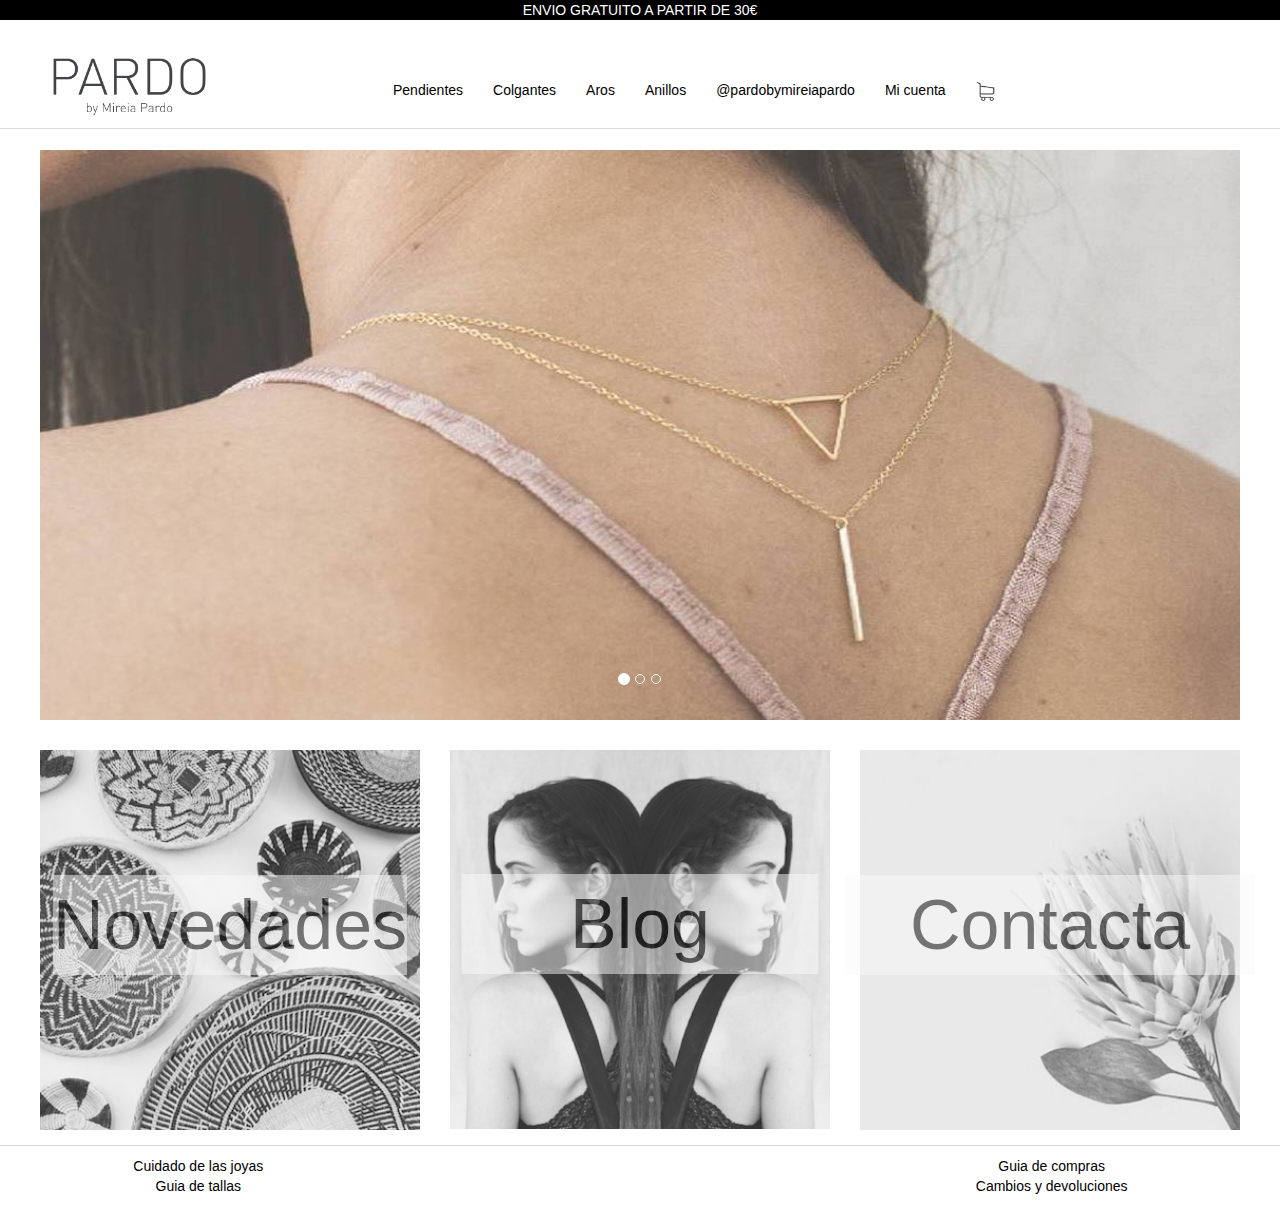
==== index.html @ e5103244 "base.html to index.html for deployment changed" ====
<!DOCTYPE html>
<html lang="en-us">

<head>
    <meta charset="UTF-8">
    <meta name="viewport" content="width=device-width, initial-scale=1.0">
    <meta http-equiv="X-UA-Compatible" content="ie=edge">
    <title>Pardo by Mireia</title>
    <link rel="stylesheet" href="dwcdn/css/bootstrap.min.css">
    <link rel="stylesheet" href="dwcdn/css/bootstrap-theme.min.css"> 
    <link rel="stylesheet" href="https://use.fontawesome.com/releases/v5.1.0/css/all.css" integrity="sha384-lKuwvrZot6UHsBSfcMvOkWwlCMgc0TaWr+30HWe3a4ltaBwTZhyTEggF5tJv8tbt" crossorigin="anonymous">
    <link rel="stylesheet" href="css/custom.css" type="text/css" />
</head>

<body>
    <div class="container body">
    <header id="header" class="navbar-fixed-top">
        <div class="banner ">
            <span>ENVIO GRATUITO A PARTIR DE 30€</span>
        </div>
        
        <div class="landing_navbar">
            <div class="row">
                <div class="col-sm-3 col-xs-3">
                    <div id="header_logo">
                            <a href="index.html" target="_self" class="has-category"><img class="logo img-responsive" src="images/logo/logo.png" alt="Pardo by Mireia Pardo" width="200" height="50"></a>
                    </div>
                </div>
                <ul class="nav navbar-nav megamenu">
                    <li class="part"><a href="pendientes.html" target="_self" class="has-category"><span class="menu-title">Pendientes</span></a></li>
                    <li class="part"><a href="colgantes.html" target="_self" class="has-category"><span class="menu-title">Colgantes</span></a></li>
                    <li class="part"><a href="aros.html" target="_self" class="has-category"><span class="menu-title">Aros</span></a></li>
                    <li class="part"><a href="anillos.html" target="_self" class="has-category"><span class="menu-title">Anillos</span></a></li>
                    <li class="part"><a href="shopinsta.html" target="_self" class="has-category"><span class="menu-title">@pardobymireiapardo</span></a></li>
                    <li class="part"><a href="micuenta.html" target="_self" class="has-category"><span class="menu-title"><i class="fas fa-user"></i> Mi cuenta</span></a></li>
                    <li class="part"><a href="cartex.html" target="_self" class="has-category"><span class="menu-title"><img   width="60%" src="images/cart/cart2.png" alt="carrito"></span></a></li>

                </ul>
                <div class="dropdown">
                    <button onclick="myFunction()" type="button" class="dropbtn navbar-toggle collapsed"
                    data-toggle="collapse"
                    data-target="#myCollapsingList">
                    <!--creates collapsed menu icon appearance-->
                    <span class="icon-bar"></span>
                    <span class="icon-bar"></span>
                    <span class="icon-bar"></span>
                </button>
                    <div id="myDropdown" class="dropdown-content">
                        <ul class="nav navbar-nav">
                                <li class="part"><a href="pendientes.html" target="_self" class="has-category"><span class="menu-title">Pendientes</span></a></li>
                                <li class="part"><a href="colgantes.html" target="_self" class="has-category"><span class="menu-title">Colgantes</span></a></li>
                                <li class="part"><a href="aros.html" target="_self" class="has-category"><span class="menu-title">Aros</span></a></li>
                                <li class="part"><a href="anillos.html" target="_self" class="has-category"><span class="menu-title">Anillos</span></a></li>
                                <li class="part"><a href="shopinsta.html" target="_self" class="has-category"><span class="menu-title">@pardobymireiapardo</span></a></li>
                                <li class="part"><a href="micuenta.html" target="_self" class="has-category"><span class="menu-title"><i class="fas fa-user"></i> Mi cuenta</span></a></li>
                                <li class="part"><a href="cartex.html" target="_self" class="has-category"><span class="menu-title"><img   width="60%" src="images/cart/cart2.png" alt="carrito"></span></a></li>

                        </ul>
                    </div>
                </div>
                <script>
                    /* When the user clicks on the button, 
                    toggle between hiding and showing the dropdown content */
                    function myFunction() {
                        document.getElementById("myDropdown").classList.toggle("show");
                    }
                    // Close the dropdown if the user clicks outside of it
                    window.onclick = function(event) {
                        if (!event.target.matches('.dropbtn')) {

                            var dropdowns = document.getElementsByClassName("dropdown-content");
                            var i;
                            for (i = 0; i < dropdowns.length; i++) {
                                var openDropdown = dropdowns[i];
                                if (openDropdown.classList.contains('show')) {
                                    openDropdown.classList.remove('show');
                                }
                            }
                        }
                    }
                </script>
            </div>
            <hr>
        </div>
    </header>
    <div class='navbar_adjust'></div>
    <div class="container main_content">
        <div class="row carousel_container">
            <div class="col-md-12">
                <!--SLIDING IMAGES-->
                <div id="carousel_id" class="carousel slide" data-ride="carousel">
                <!-- Indicators -->
                <ol class="carousel-indicators">
                    <li data-target="#carousel_id" data-slide-to="0" class="active"></li>
                    <li data-target="#carousel_id" data-slide-to="1"></li>
                    <li data-target="#carousel_id" data-slide-to="2"></li>
                </ol>
                <div class="carousel-inner" role="listbox">
                    <div class="item active">
                        <img src="images/carousel/carr1.jpg">
                    </div>
                    <div class="item">
                        <img src="images/carousel/carr2.jpg">
                    </div>
                    <div class="item">
                        <img src="images/carousel/carr3.jpg">
                    </div>
                </div>
            </div>
        </div>
        
        <div class="container b_w_img">
                <div class="row">
                    <div class="col-sm-4 bw" ><a href="novedades.html"><img id='bw1' src="images/bw_img/bw1.png" width='100%' alt=""><div class="bwtext">Novedades</div></a></div>
                    <div class="col-sm-4 bw" ><a href="blog.html"><img id='bw2' src="images/bw_img/bw2.png" width='100%' alt=""><div style='padding: 0px 1.55em;'class="bwtext">Blog</div></a></div>
                    <div class="col-sm-4 bw" ><a class='contact' href="#contactForm" target="_self" class="has-category"><img id='bw3' src="images/bw_img/bw3.png" width='100%' alt=""><div style='padding: 0px 1em;'class="bwtext">Contacta</div></a></div>
                </div>
        </div>
    </div>
    
</div>

<!--CONTACT FORM POP UP-->
<div class="container contactformbg">
    <div id="contactForm">
        <h1 class='cftitle'>¿Alguna duda?</h1>
        <h4 class='cftitle'>¡Escribenos!</h4>
            <form action='https://formspree.io/mboladop@gmail.com' method="POST">
                <input name="name" placeholder="Nombre" type="text" required />
                <input name="_replyto" placeholder="Email" type="email" required />
                <input name="message" placeholder="Tema" type="text" required />
                <textarea placeholder="Consulta"></textarea>
                <input class="btn btn-success formbtn" type="submit" />
                <input class="btn btn-success formbtn" type="reset" />
            </form>
    </div>
</div>
<!--END CONTACT FORM POP UP-->
    <footer>
        <div class="container footer">
                <hr>
        <div class="inside_footer row">
            <div class="col-sm-4">
                <a target="_blank" href="files/cuidado.pdf">Cuidado de las joyas</a> <br>
                <a target="_blank" href="files/tallas.pdf"> Guia de tallas</a>
            </div>
            <div class="col-sm-4">
                <a target="_blank" href="https://www.instagram.com/pardobymireiapardo" target="_self"><i class="fab fa-instagram fa-1x"></i></a>
                <a target="_blank" href="https://www.facebook.com/mireiapardo" target="_self"><i class="fab fa-facebook-f fa-1x"></i></a>
            </div>
            <div class="col-sm-4">
                <a target="_blank" href="files/compra.pdf"> Guia de compras</a> <br>
                <a target="_blank" href="files/cambios.pdf"> Cambios y devoluciones</a>
            </div>
        </div>
        </div>

    </footer>
</div>
<script type="text/javascript" src="dwcdn/js/jquery-3.3.1.min.js"></script>
<script type="text/javascript" src="dwcdn/js/bootstrap.min.js"></script>
<script>
$(document).ready(function(){
    $("#bw1").hover(
        function() {$(this).attr("src","images/bw_img/c1.png");},
        function() {$(this).attr("src","images/bw_img/bw1.png");
    });
    $("#bw2").hover(
        function() {$(this).attr("src","images/bw_img/c2.png");},
        function() {$(this).attr("src","images/bw_img/bw2.png");
    });
    $("#bw3").hover(
        function() {$(this).attr("src","images/bw_img/c3.png");},
        function() {$(this).attr("src","images/bw_img/bw3.png");
    });
    });

$(function() {

// contact form animations
$('.contact').click(function() {
    $('#contactForm').fadeToggle();
})
$(document).mouseup(function(e) {
    var container = $("#contactForm");

    if (!container.is(e.target) // if the target of the click isn't the container...
        &&
        container.has(e.target).length === 0) // ... nor a descendant of the container
    {
        container.fadeOut();
    }
});

});
</script>
</body>

</html>
---- css/custom.css ----
body, a, p, h1, h2, h3, h4, h5, h6, pre {
    font-family: 'Avenir-Book', sans-serif !important;
}
.container.body{
    width: 100vw;
    height: 100vh;
    margin: 0;
    padding: 0;
}
a {
  color: black;  
}  
.banner {
    text-align: center;
    background-color: black;
    width: 100%;
    height: 10%;
}
.navbar_adjust{
    height:150px;
}
.landing_navbar{
    background-color: white;
}
.navbar {
    background-color: white;
    color: black;
}
.dropdown {
    display: none;
}

#header_logo{
    margin-left: 10%;
    padding-top: 5%;
}
header {
    position: fixed;
    display: block;
    color: white;
}
hr {
    height: 1px;
    border: none;
    color: #D9DADC;
    background-color: #D9DADC;
    margin: 0;
}
.megamenu {
    padding-left: 5%;
    color: black;
}
.part {
    padding-top: 7%;
}
.b_w_img{
    width: 100%;
    padding: 15px;
}
.bw{
    padding-top: 30px;
    overflow: hidden;
}
.bwtext{
    font-family: 'Avenir-Book', sans-serif;
    font-size: 5em;
    color:#000000;
    /* font-weight: bold; */
    background: #fafafa;
    opacity: 0.5;
    position: absolute;
    top: 50%;
    left: 50%;
    transform: translate(-50%, -50%);
}
.instagram_layout{
    width: 70%;
}
.main_content {
    margin: 0px;
    padding: 0px;
    width: 100%;
}

/*------CAROUSEL-----*/
.carousel_container{
    position: relative;
    padding:0px 40px;
}
.carousel-inner img{
    text-align: center;
    margin-left: auto;
    margin-right: auto;
    width: 100%;
    max-height: 570px;
}

/*------FOOTER-----*/
.container.footer{
    background-color: white;
    width: 100%;
    margin: 0;
    padding: 0;
}
footer {
    bottom: 0;
    width: 100vw;
}
.inside_footer{
    margin-top: 10px;
    margin-bottom: 2.5%;
    text-align: center;
    width:100%;
    background-color: white;
}

/*----------------------------------------BLOG--------------------------------------*/
.container.blog{
    width: 50vw;
    padding: 0em 5em;
}
.blog{
    width: 35em;
}
.post_text {
    padding: 30px 10px;

}
.title_blog{
    max-width: 100%;
    text-align: center;
    font-weight: 520;
}
.postimg{
    max-width: 100%;
}
/*------------------------------------USER PANEL EX----------------------------*/
.userp_ex{
    text-align: center;
    font-weight: 400;
    text-decoration: underline;
}
.container.user_panel{
    padding-top: 100px;
    padding-bottom:400px; 
    width: 80%;
}
/*------------------------------------REST OF PROD HOVER----------------------------*/
.yes {
    position: relative;
    width: 100%;
    max-width: 400px;
    padding: 0px;
}

/*------------------------------------PENDIENTES----------------------------*/
.top{
    margin-top:20px;
}
.bottom{
    margin-bottom: 40px;
}
.overlay2 {
    position: absolute;
    top: 0em;
    bottom: 0em;
    left: 0em;
    right: 0em;
    width: auto;
    opacity: 0;
    transition: .3s ease;
    background-color: #fafafa
  }
  
  .yes:hover .overlay2 {
    opacity: 0.8;
  }
/*------------------------------------PRODUCT----------------------------*/
.product_description{
    text-align: left;
    padding: 20px 20px;
}
.qt_input_porduct_profile{
    margin: 0px;
    width: 50%;
    border: 1px #000000 solid;
}
/*------------------------------------IG----------------------------*/
#imgig{
    margin-left: 100px;
    margin-bottom: 100px;
    border: 1px lightgray solid;
    border-radius: 100%;
    margin-top: 50px;
}
.nameig{
   overflow: hidden;
   font-size: 18px;
   font-weight: 200;
   font-family: 'Avenir-Book', sans-serif !important;
}
#nameig{
    width: 260px;
    margin-top: 50px;
}
.last{
    margin-bottom: 30px;
}
.ig{
    padding-top: 30px;
    overflow: hidden;
}

.igyes {
    position: relative;
    width: 100%;
    max-width: 400px;
    padding: 0px;
  }
  
  .image {
    display: block;
    width: 100%;
    height: auto;
  }
  .igno{
    display: block;
    width: 100%;
    height: auto;
    padding: 0px;
  }
  .overlay {
    position: absolute;
    top: 0em;
    bottom: 0em;
    left: 0em;
    right: 0em;
    width: auto;
    opacity: 0;
    transition: .3s ease;
    background-color: black;
  }
  
  .igyes:hover .overlay {
    opacity: 0.5;
  }
  
  .icon {
    font-size: 100px;
    position: absolute;
    top: 50%;
    left: 50%;
    transform: translate(-50%, -50%);
    -ms-transform: translate(-50%, -50%);
    text-align: center;
  }
  
  .icons{
    display: block;
    margin: 20px;
    width:40%;
  }

  .icons:hover {
    color: #eee;
    opacity: 1;
  }

/*----------------------CONTACT FORM-----------------------*/
* { box-sizing: border-box;}

h1{ margin: 0; }

.container.contactformbg {
    width:100vw;
    background-color: #ffffff;
    opacity: 0.9;
}
.cftitle{
    color: #ffffff;
}
#contactForm { 
  display: none;
  z-index: 99;
  border: 6px;
  padding: 2em;
  width: 400px;
  text-align: center;
  background: #000000;
  position: fixed;
  top:45%;
  left:45%;
  transform: translate(-50%,-50%);
  -webkit-transform: translate(-50%,-50%)
}

input, textarea { 
  margin: .8em auto;
  background-color: white;
  font-family: 'Avenir-Book', sans-serif !important; 
  text-transform: inherit; 
  font-size: inherit;
  display: block; 
  width: 280px; 
  padding: .4em;
}
textarea { font-family: 'Avenir-Book', sans-serif !important; height: 80px; resize: none; background-color: white;}

.formbtn { 
  font-family: 'Avenir-Book', sans-serif !important;
  width: 140px;
  display: inline-block;
  background: #ffffff;
  color: #000000;
  font-weight: 100;
  font-size: 1.2em;
  border: none;
  height: 30px;
}

/*-------------------------------------Cartex------------------------------*/
.row.p_in_cart {
    padding: 10px 0px;
    text-align: center;
}
.row.incart.top{
    text-align: center;
}
.container.p_in_cart{
    width: 60%;
}
.qt_input{
    border: 1px grey solid;
    width: 40%;
}

/*------------------------------------Mi cuenta----------------------------*/
.container.login{
    width: 100%;
    height: 100%;
}
.navbar_adjust_login{
    height: 50px;
}

/*------------------------------------Mobile vs----------------------------*/
@media screen and (max-width: 1254px) {
    .bwtext{
        font-size: 2.8em;
    }
    .container.blog{
        width: 60vw;
        padding: 0em 5em;
    }
}

@media screen and (max-width: 1168px) {
    .container.blog{
        width: 70vw;
        padding: 0em 5em;
    }
    .megamenu {
        display: none;
    }
    .navbar-toggle {
        display: block;
    }
    .dropbtn {
        background-color: darkgrey;
        color: white;
        padding: 16px;
        cursor: pointer;
    }
    .dropbtn:hover, .dropbtn:focus {
        background-color: lightgrey;
    }
    .icon-bar{
        background-color: white;
    }
    .dropdown {
        margin: 2%; 
        display: block;
    }
    .dropdown-content {
        display: none;
        position: relative;
        margin: 5%;
        padding: 5%;
        background-color: white;
        min-width: 60px;
        overflow: auto;
        box-shadow: 0px 8px 16px 0px rgba(0,0,0,0.2);
        z-index: 1;
        overflow-y: scroll !important;
        max-height: 400px !important;
    }
    .dropdown-content a {
        color: black;
        padding: 12px 16px;
        text-decoration: none;
        display: block;
        font-family: 'Avenir-Book', sans-serif !important;
    }
    .dropdown a:hover {
        background-color: #ddd;
    }
    .show {
        display: block;
    }
}
@media screen and (max-width: 767px) {
    .container.blog{
        width: 80vw;
        padding: 0em 5em;
    }
    .bwtext{
        font-size: 4em;
    }

    .nameig{
        display: none;
    }
    #imgig{
        margin-bottom: 50px;
        margin-left: 60px;
    }
    .cart_data{
        display: none;
    }
    .container.user_panel{
        padding-top: 100px;
        padding-bottom:400px; 
    }
}
@media screen and (max-width: 600px) {
    .container.blog{
        width: 90vw;
        padding: 0em 5em;
    }
    .carousel {
        display: none;
    }
    .navbar_adjust{
        height:100px;
    }
}
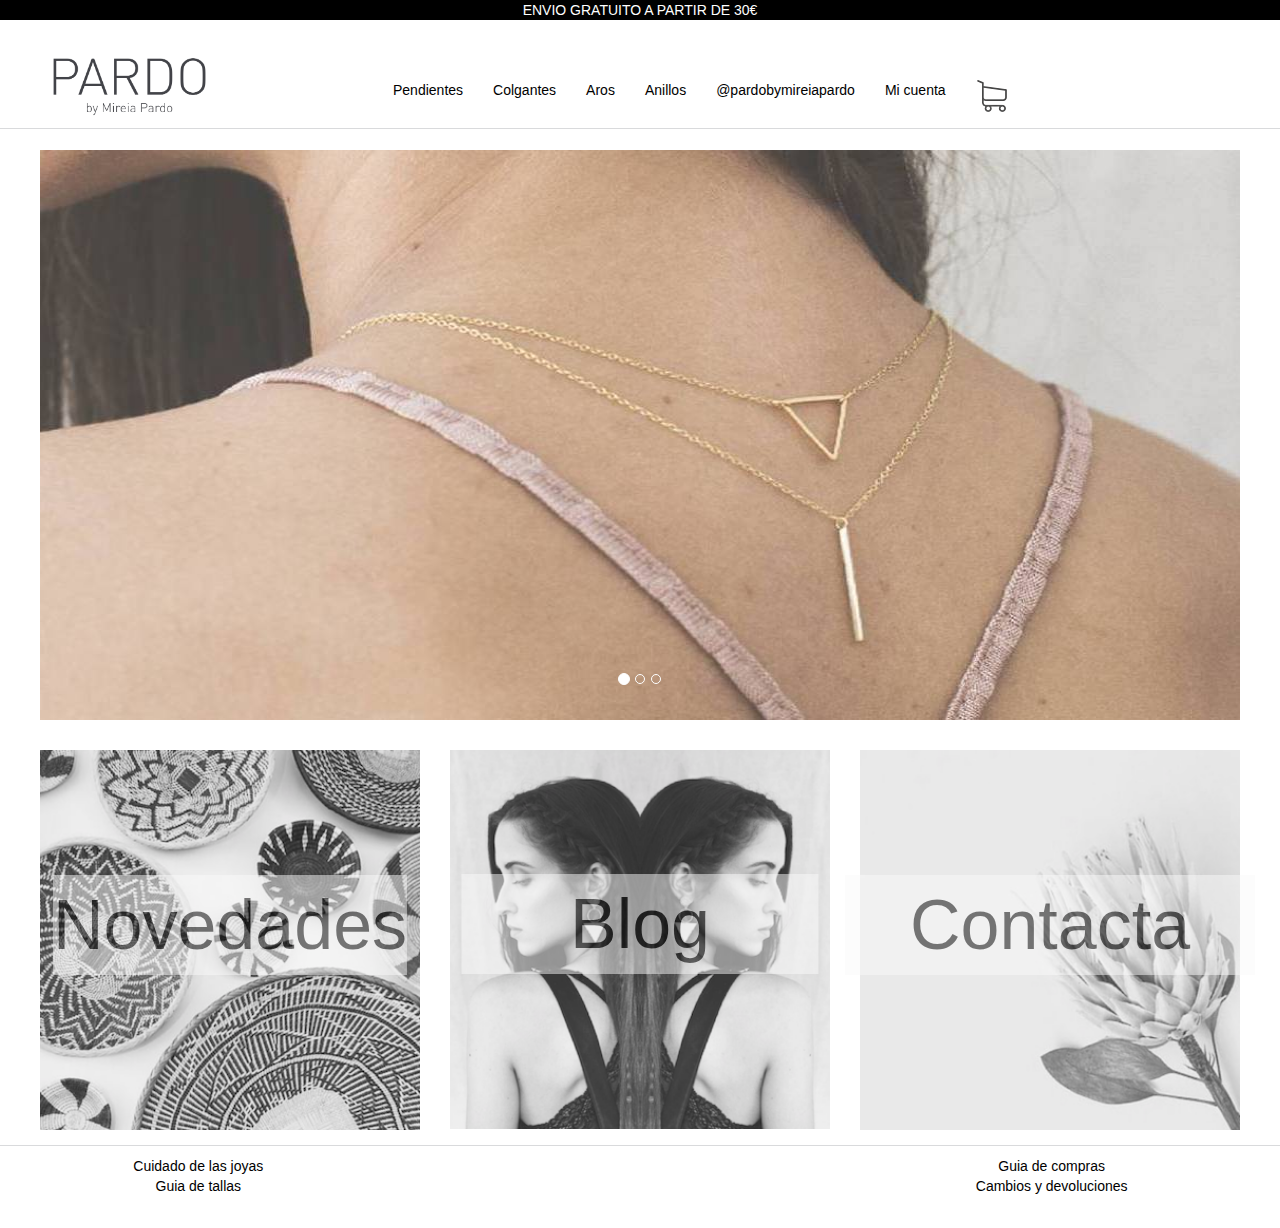
==== commit 557dfd3f: "cart adjusted for mobile vs index" ====
--- a/index.html
+++ b/index.html
@@ -33,7 +33,7 @@
                     <li class="part"><a href="anillos.html" target="_self" class="has-category"><span class="menu-title">Anillos</span></a></li>
                     <li class="part"><a href="shopinsta.html" target="_self" class="has-category"><span class="menu-title">@pardobymireiapardo</span></a></li>
                     <li class="part"><a href="micuenta.html" target="_self" class="has-category"><span class="menu-title"><i class="fas fa-user"></i> Mi cuenta</span></a></li>
-                    <li class="part"><a href="cartex.html" target="_self" class="has-category"><span class="menu-title"><img   width="60%" src="images/cart/cart2.png" alt="carrito"></span></a></li>
+                    <li class="part"><a href="cartex.html" target="_self" class="has-category"><span class="menu-title"><img class='cartmenu' src="images/cart/cart2.png" class='cartmenu' alt="carrito"></span></a></li>
 
                 </ul>
                 <div class="dropdown">
@@ -53,7 +53,7 @@
                                 <li class="part"><a href="anillos.html" target="_self" class="has-category"><span class="menu-title">Anillos</span></a></li>
                                 <li class="part"><a href="shopinsta.html" target="_self" class="has-category"><span class="menu-title">@pardobymireiapardo</span></a></li>
                                 <li class="part"><a href="micuenta.html" target="_self" class="has-category"><span class="menu-title"><i class="fas fa-user"></i> Mi cuenta</span></a></li>
-                                <li class="part"><a href="cartex.html" target="_self" class="has-category"><span class="menu-title"><img   width="60%" src="images/cart/cart2.png" alt="carrito"></span></a></li>
+                                <li class="part"><a href="cartex.html" target="_self" class="has-category"><span class="menu-title"><img class='cartmenu' src="images/cart/cart2.png" alt="carrito"></span></a></li>
 
                         </ul>
                     </div>
